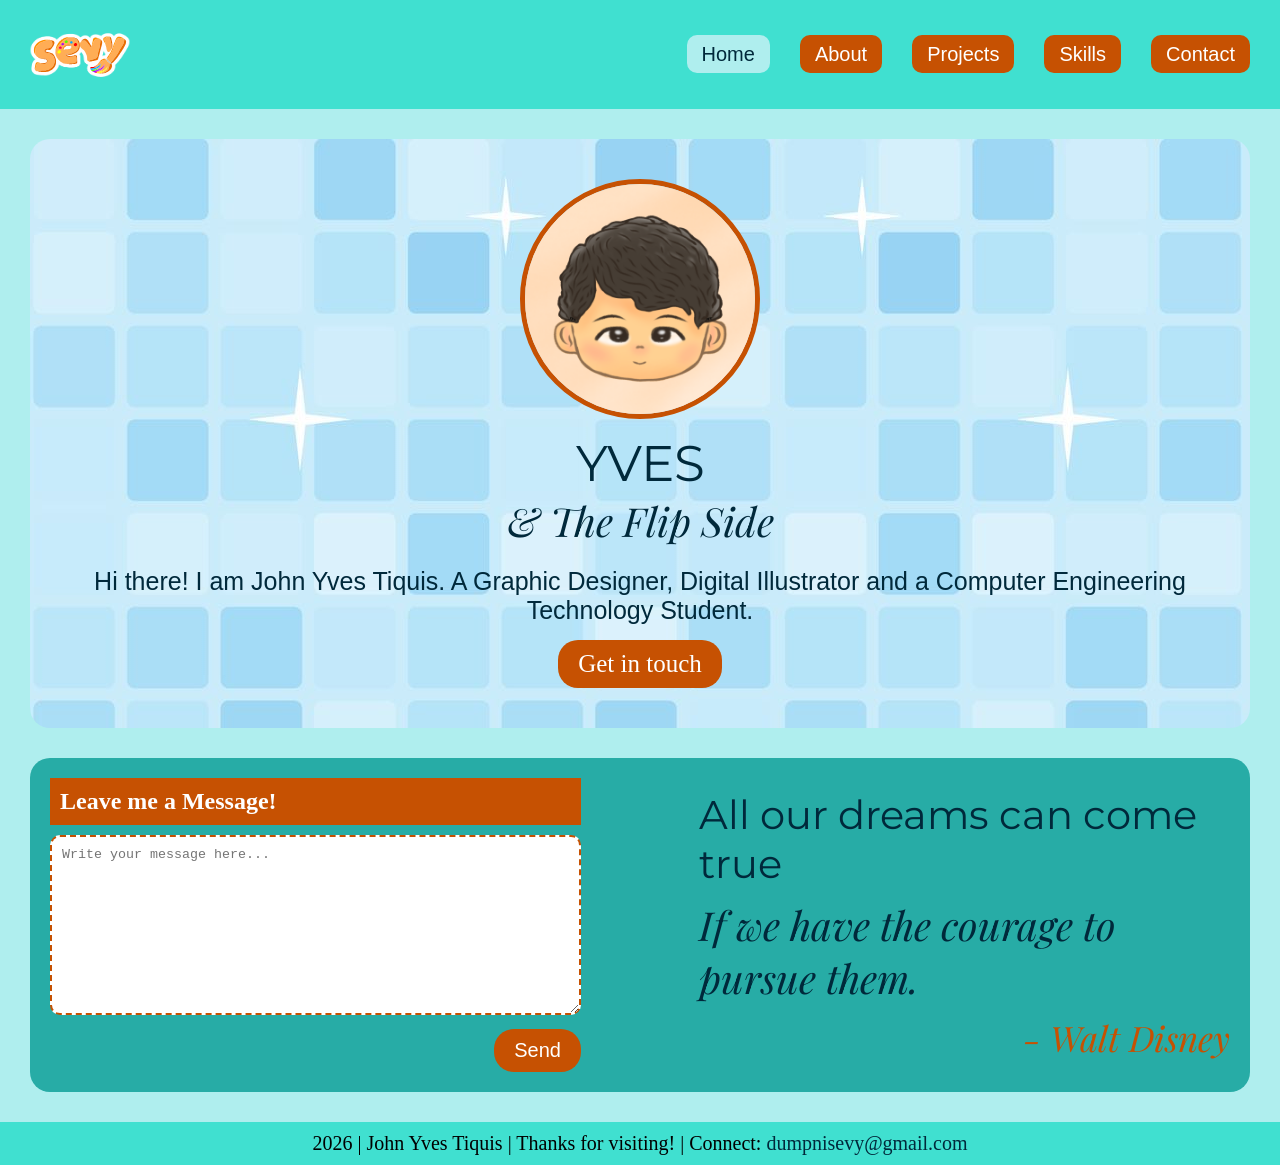
==== Tiquis/index.html @ bb459d8a "Add files via upload" ====
<!doctype html>
<html lang="en">
  <head>
    <meta charset="UTF-8" />
    <meta name="viewport" content="width=device-width, initial-scale=1.0" />
    <title>Sevy</title>
    <link rel="stylesheet" href="./styles.css" />
  </head>

  <body>
    <div class="navbar">
      <div class="logo">
        <img src="./assets/images/sevi - Copy (1).svg" alt="logo" />
      </div>
      <div class="nav-links">
        <ul>
          <li><a href="./index.html" class="active">Home</a></li>
          <li><a href="./about.html">About</a></li>
          <li><a href="./projects.html">Projects</a></li>
          <li><a href="./skills.html">Skills</a></li>
          <li><a href="./contact.html">Contact</a></li>
        </ul>
      </div>
    </div>

    <div class="hero">
      <img
        src="./assets/images/head orange bg.png"
        class="profile"
        alt="profile"
      />
      <h1>YVES</h1>
      <h2>& The Flip Side</h2>
      <p>
        Hi there! I am John Yves Tiquis. A Graphic Designer, Digital Illustrator
        and a Computer Engineering Technology Student.
      </p>
      <button a href="./contact.html" class="button">Get in touch</button>
    </div>

    <div class="contact">
      <div class="typing">
        <h2>Leave me a Message!</h2>
        <textarea placeholder="Write your message here..."></textarea>
        <button class="send">Send</button>
      </div>

      <div class="quote">
        <h1>All our dreams can come true</h1>
        <p>If we have the courage to pursue them.</p>
        <span>- Walt Disney</span>
      </div>
    </div>

    <footer>
      2026 | John Yves Tiquis | Thanks for visiting! | Connect:
      <a href="mailto:dumpnisevy@gmail.com">dumpnisevy@gmail.com</a>
    </footer>
  </body>
</html>
---- Tiquis/styles.css ----
* {
  margin: 0;
  padding: 0;
  box-sizing: border-box;
  font-family:
    Arial,
    sans-serif,
    "Roboto",
    "Montserrat",
    "Playfair Display" "Times New Roman";
}

@font-face {
  font-family: "Montserrat";
  src: url(./assets/fonts/Montserrat-VariableFont_wght.ttf) format("truetype");
}

@font-face {
  font-family: "Playfair Display";
  src: url(./assets/fonts/PlayfairDisplay-Italic-VariableFont_wght.ttf)
    format("truetype");
}

body {
  background-color: #afeeee;
}

.navbar {
  display: flex;
  justify-content: space-between;
  align-items: center;
  background: #40e0d0;
  padding: 15px 30px;
  position: sticky;
  top: 0;
}

.logo img {
  width: 100px;
  height: auto;
}

.nav-links ul li a {
  margin-left: 10px;
  padding: 8px 15px;
  background: #c65102;
  color: white;
  text-decoration: none;
  border-radius: 10px;
  font-size: 20px;
  width: 10px;
  height: auto;
  list-style: none;
  font-family: Arial;
}

ul {
  display: flex;
  list-style: none;
  padding: 0;
  gap: 20px;
}

ul li a:hover {
  background: #afeeee;
  color: #00293b;
}

ul li a.active {
  background: #afeeee;
  color: #00293b;
}

.hero {
  /*background: #6ecdc4;*/
  background-image: url(./assets/images/tiles.jpg);
  text-align: center;
  padding: 40px 20px;
  border-radius: 20px;
  margin: 30px;
}

.profile {
  width: 240px;
  height: 240px;
  border-radius: 50%;
  border: 5px solid #c65102;
  margin-bottom: 10px;
}

.hero h1 {
  font-family: "Montserrat";
  font-weight: normal;
  font-size: 50px;
  color: #00293b;
}

.hero h2 {
  font-family: "Playfair Display";
  font-style: italic;
  font-size: 40px;
  font-weight: normal;
  margin-bottom: 20px;
  color: #00293b;
}

.hero p {
  font-family: "Arial";
  font-size: 25px;
  margin-bottom: 15px;
  color: #00293b;
}

.button {
  background: #c65102;
  color: white;
  padding: 10px 20px;
  border: none;
  border-radius: 20px;
  cursor: pointer;
  font-family: "Roboto";
  font-size: 25px;
  font-style: bold;
}

button:hover {
  background: #afeeee;
  color: #00293b;
}

.contact {
  display: flex;
  justify-content: space-between;
  padding: 20px;
  margin: 30px;
  background: #27aca6;
  border-radius: 20px;
}

.typing {
  width: 45%;
}

.typing h2 {
  background: #c65102;
  color: white;
  padding: 10px;
  margin-bottom: 10px;
}

textarea {
  width: 100%;
  height: 180px;
  padding: 10px;
  border: 2px dashed #c65102;
  border-radius: 10px;
}

.send {
  margin-top: 10px;
  float: right;
  background: #c65102;
  color: white;
  padding: 10px 20px;
  border: none;
  border-radius: 20px;
  cursor: pointer;
  font-size: 20px;
}

.quote {
  width: 45%;
  color: #00293b;
  display: flex;
  flex-direction: column;
  justify-content: center;
}

.quote h1 {
  font-family: "Montserrat";
  font-weight: normal;
  font-size: 40px;
  margin-bottom: 10px;
}

.quote p {
  font-family: "Playfair Display";
  font-style: italic;
  font-size: 40px;
}

.quote span {
  font-family: "Playfair Display";
  margin-top: 10px;
  text-align: right;
  color: #c65102;
  font-size: 35px;
}

section {
  padding: 30px;
}

.about {
  background: #78c6e8;
  border-radius: 20px;
  margin: 30px;
}

.about h2 {
  color: #00293b;
  font-family: "Playfair Display";
  font-size: 40px;
  text-align: center;

  text-align: center;
  display: center;
  width: 100%;
  margin: 0 auto 30px auto;
}

.about-container {
  display: flex;
  gap: 20px;
  align-items: flex-start;
}

.about img {
  width: 400px;
  border-radius: 15px;
}

.about p {
  line-height: 1.5;
  font-size: 20px;
  font-family: Arial;
}

.education {
  background: #59bdac;
  border-radius: 20px;
  margin: 30px;
  text-align: center;
  font-size: 40px;
}

.education h2 {
  color: #00293b;
  font-family: "Playfair Display";
  font-size: 40px;
  text-align: center;

  text-align: center;
  display: center;
  width: 100%;
  margin: 0 auto 30px auto;
}

.edu-box {
  background: #7fd4d8;
  padding: 20px;
  margin: 15px auto;
  border-radius: 20px;
  max-width: 700px;
  font-size: 20px;
  flex: 1;
  min-width: 300px;
  text-align: left;
  font-family: Arial;
}

.edu-box h3 {
  color: #00293b;
  padding: 10px;
  border-radius: 10px;
  font-size: 30px;
  text-align: center;
  font-family: Arial;
}

.certificates {
  background: #78c6e8;
  border-radius: 20px;
  margin: 30px;
  text-align: center;
  font-size: 30px;
  font-family: "Playfair Display";
  font-size: 40px;
}

.certificates h2 {
  color: #00293b;
  font-family: "Playfair Display";
  font-size: 40px;
  text-align: center;

  text-align: center;
  display: center;
  width: 100%;
  margin: 0 auto 30px auto;
}

.slider-about {
  position: relative;
  width: 85%;
  margin: 30px auto;
  overflow: hidden;
  background: #5f9eba;
  border-radius: 20px;
  padding: 20px;
  overflow-x: auto;
}

.slides-about {
  display: flex;
  transition: transform 0.5s ease;
}

.slide-about {
  min-width: 100%;
  display: flex;
  align-items: center;
  justify-content: center;
  gap: 20px;
  font-size: 20px;
}

.slide-about img {
  width: 300px;
  border-radius: 10px;
}

.desc {
  max-width: 350px;
  background: #aee6ea;
  padding: 15px;
  border-radius: 15px;
  text-align: left;
}

.header {
  text-align: center;
  background: #66b2a9;
  margin: 30px;
  padding: 30px;
  border-radius: 10px;
  color: white;
  font-family: "Playfair Display";
  font-size: 40px;
}

.section {
  background: #66b2a9;
  margin: 30px;
  padding: 30px;
  border-radius: 10px;
}

.section h3 {
  text-align: center;
  margin-bottom: 10px;
  color: white;
  font-size: 30px;
}

.slider_a {
  display: flex;
  overflow-x: auto;
  gap: 10px;
  padding: 10px;

  scroll-snap-type: x mandatory;
  scroll-behavior: smooth;
}

.slider_b {
  display: flex;
  overflow-x: auto;
  gap: 10px;
  padding: 10px;
  justify-content: center;

  scroll-snap-type: x mandatory;
  scroll-behavior: smooth;
}

.slider_c {
  display: flex;
  overflow-x: auto;
  gap: 10px;
  padding: 10px;
  justify-content: center;

  scroll-snap-type: x mandatory;
  scroll-behavior: smooth;
}

.slider_d {
  display: flex;
  overflow-x: auto;
  gap: 10px;
  padding: 10px;
  justify-content: center;

  scroll-snap-type: x mandatory;
  scroll-behavior: smooth;
}

.slider_e {
  display: flex;
  overflow-x: auto;
  gap: 10px;
  padding: 10px;
  justify-content: center;

  scroll-snap-type: x mandatory;
  scroll-behavior: smooth;
}

.slider::-webkit-scrollbar {
  display: none;
}

.slide {
  flex: 0 0 auto;
  scroll-snap-align: start;
  justify-content: center;
}

.slide img {
  width: 180px;
  height: 130px;
  object-fit: cover;
  border-radius: 5px;

  height: 150px;
  width: auto;
}

.swipe {
  text-align: center;
  font-size: 20px;
  color: white;
}

.skills-section {
  padding: 30px;
}

.skills-section h1 {
  color: #00293b;
  font-family: "Playfair Display";
  font-size: 40px;
  text-align: center;

  display: center;
  width: 100%;
  margin: 0 auto 30px auto;

  background: #78c6e8;
  padding: 30px;
  border-radius: 30px;
}

.skills-container {
  background: #78c6e8;
  padding: 30px;
  border-radius: 30px;

  display: grid;
  grid-template-columns: 1fr 1fr;
  gap: 25px;
}

.card {
  background: #2a5060;
  color: white;
  padding: 20px;
  border-radius: 25px;
  font-size: 20px;
  text-align: center;
  font-family: Arial;
}

.card h3 {
  margin-top: 0;
  font-family: Arial;
  font-size: 20px;
}

.contact-section {
  padding: 30px;
  text-align: center;
}

.contact-section h1 {
  color: #00293b;
  font-family: "Playfair Display";
  font-size: 40px;
  text-align: center;

  text-align: center;
  display: block;
  width: 100%;
  margin: 0 auto 30px auto;

  background: #59bdac;
  padding: 30px;
  border-radius: 40px;

  display: flex;
  justify-content: center;
  gap: 20px;
}

.contact-container {
  background: #59bdac;
  padding: 30px;
  border-radius: 40px;

  display: flex;
  justify-content: center;
  gap: 20px;
}

.contact-card {
  background: #78c6e8;
  width: 30%;
  padding: 20px;
  border-radius: 30px;
}

.contact-card h2 {
  padding-bottom: 10px;
  font-style: bold;
  font-size: 40px;
}

.item {
  display: flex;
  align-items: center;
  gap: 15px;
  margin: 25px 0;
}

.item a {
  color: #00293b;
  text-decoration: none;
}

.icon {
  background: #5fb3a9;
  width: 50px;
  height: 50px;
  border-radius: 50%;

  display: flex;
  align-items: center;
  justify-content: center;
  font-size: 22px;
}

.icon img {
  color: #00293b;
  background: #5fb3a9;
  width: 50px;
  height: 50px;
  border-radius: 50%;

  display: flex;
  align-items: center;
  justify-content: center;
}

footer {
  font-family: "Times New Roman";
  text-align: center;
  padding: 10px;
  background: #40e0d0;
  margin-top: 20px;
  font-size: 20px;
}

footer a {
  color: #00293b;
  text-decoration: none;
}
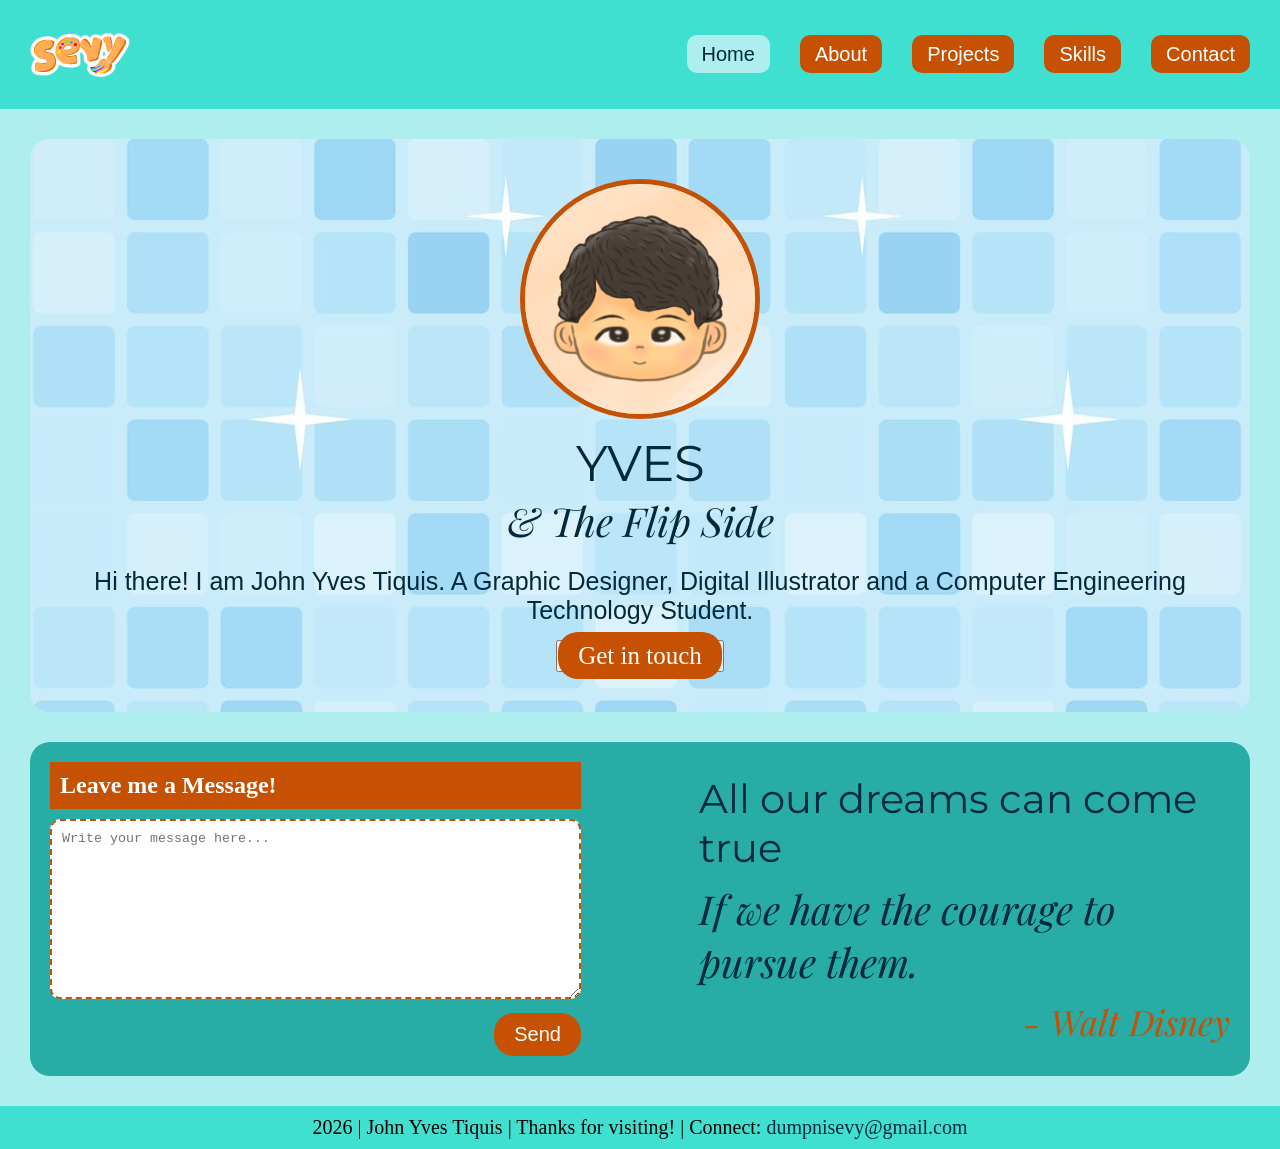
==== commit 93122e96: "Fix HTML formatting issues in index.html" ====
--- a/Tiquis/index.html
+++ b/Tiquis/index.html
@@ -35,7 +35,9 @@
         Hi there! I am John Yves Tiquis. A Graphic Designer, Digital Illustrator
         and a Computer Engineering Technology Student.
       </p>
-      <button a href="./contact.html" class="button">Get in touch</button>
+      <button> 
+        <a href="./contact.html" class="button">Get in touch</a>
+      </button>
     </div>
 
     <div class="contact">
--- a/Tiquis/styles.css
+++ b/Tiquis/styles.css
@@ -121,6 +121,7 @@
   font-family: "Roboto";
   font-size: 25px;
   font-style: bold;
+  text-decoration: none;
 }
 
 button:hover {
